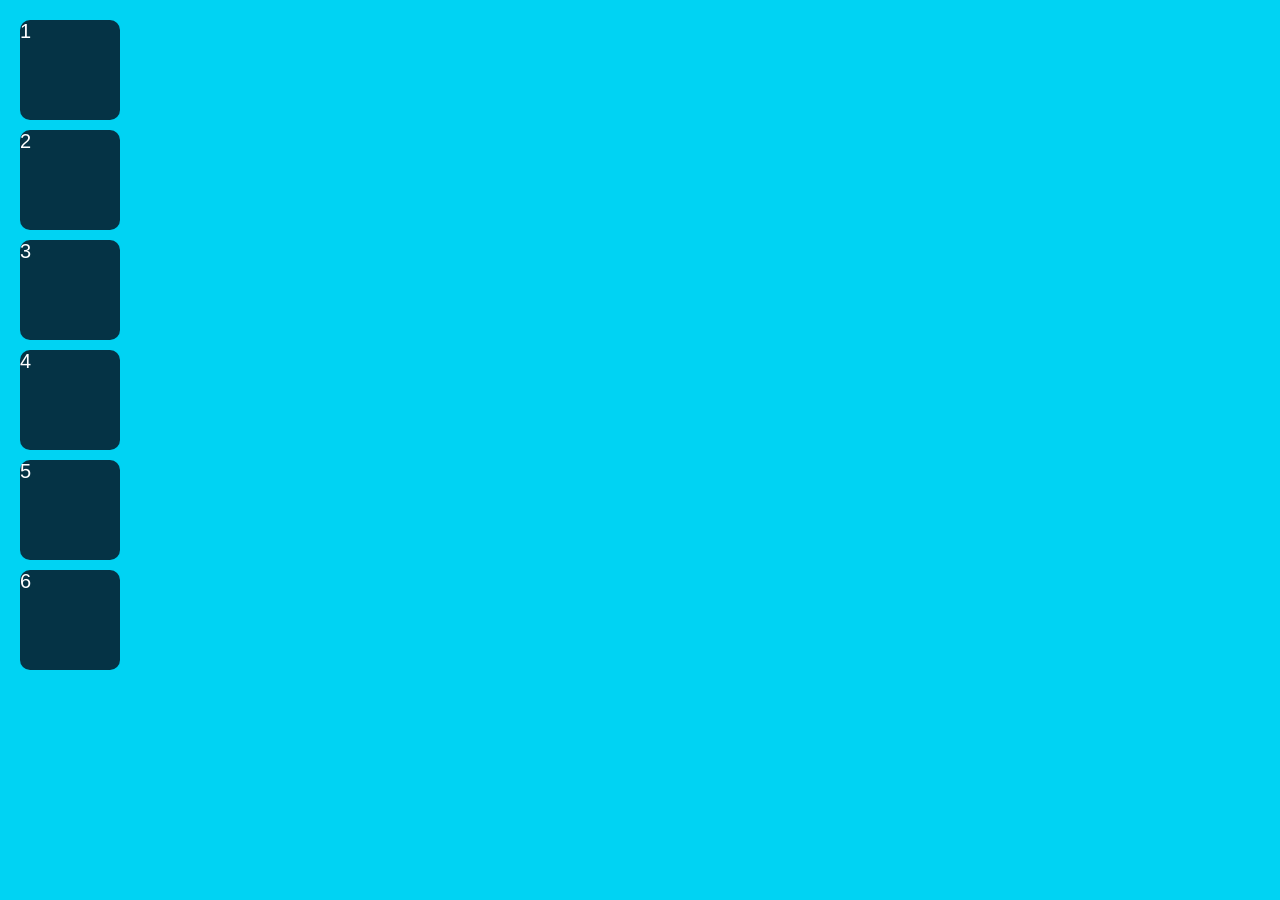
==== flexbox/index.html @ a0e12f4f "understanding flexboxes and display:flex" ====
<!DOCTYPE html>
<html lang="pt-br">
<head>
    <!--Vídeo: https://youtu.be/YRolwGSte9g?t=414-->
    <!--TENTE ME COPIAR!-->
    <meta charset="UTF-8">
    <meta name="viewport" content="width=device-width, initial-scale=1.0">
    <title>Flexbox</title>

    <link rel="stylesheet" href="style.css">
</head>
<body>
    <div class="container">

        <div class="item">1</div>
        <div class="item">2</div>
        <div class="item">3</div>
        <div class="item">4</div>
        <div class="item">5</div>
        <div class="item">6</div>
    </div>
    
</body>
</html>
---- flexbox/style.css ----
*{
    margin: 0;
    padding: 0;
    box-sizing: border-box;
}

.container{
    background-color: oklch(78.9% 0.154 211.53);
    height: 100vh;
    width:100vw;
    padding: 10px;
}

.item{
    background-color: oklch(30.2% 0.056 229.695);
    color:#fff;
    margin:10px;
    width:100px;
    height: 100px;

    font-size: 20px;
    font-family: Arial, Helvetica, sans-serif;
    border-radius: 10%;
}
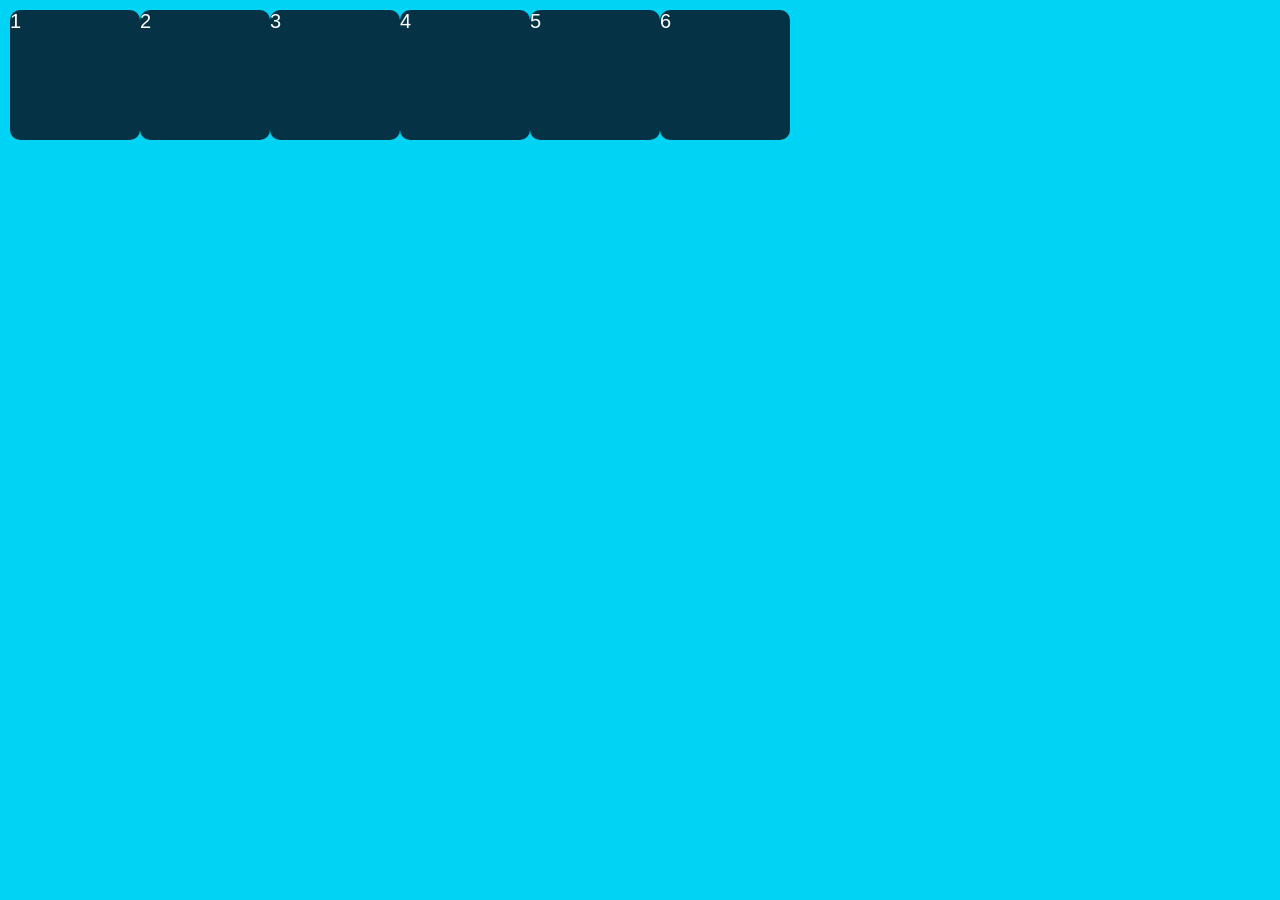
==== commit fcda3449: "playing with som  flex-conteiner properties" ====
--- a/flexbox/index.html
+++ b/flexbox/index.html
@@ -1,7 +1,8 @@
 <!DOCTYPE html>
 <html lang="pt-br">
 <head>
-    <!--Vídeo: https://youtu.be/YRolwGSte9g?t=414-->
+    <!--Vídeo: https://youtu.be/YRolwGSte9g?t=843
+    -->
     <!--TENTE ME COPIAR!-->
     <meta charset="UTF-8">
     <meta name="viewport" content="width=device-width, initial-scale=1.0">
@@ -18,6 +19,7 @@
         <div class="item">4</div>
         <div class="item">5</div>
         <div class="item">6</div>
+       
     </div>
     
 </body>
--- a/flexbox/style.css
+++ b/flexbox/style.css
@@ -8,17 +8,25 @@
     background-color: oklch(78.9% 0.154 211.53);
     height: 100vh;
     width:100vw;
-    padding: 10px;
+    padding: 10px; /* como isso + diaply:flex afeta a margem do contaaner? */
+    display:flex;
+
+
+    align-content: flex-start;
+
+
+
+
 }
 
 .item{
     background-color: oklch(30.2% 0.056 229.695);
     color:#fff;
-    margin:10px;
-    width:100px;
-    height: 100px;
+    /*margin:10px;*/
+    width:130px;
+    height: 130px;
 
     font-size: 20px;
     font-family: Arial, Helvetica, sans-serif;
-    border-radius: 10%;
+    border-radius: 10px;
 }
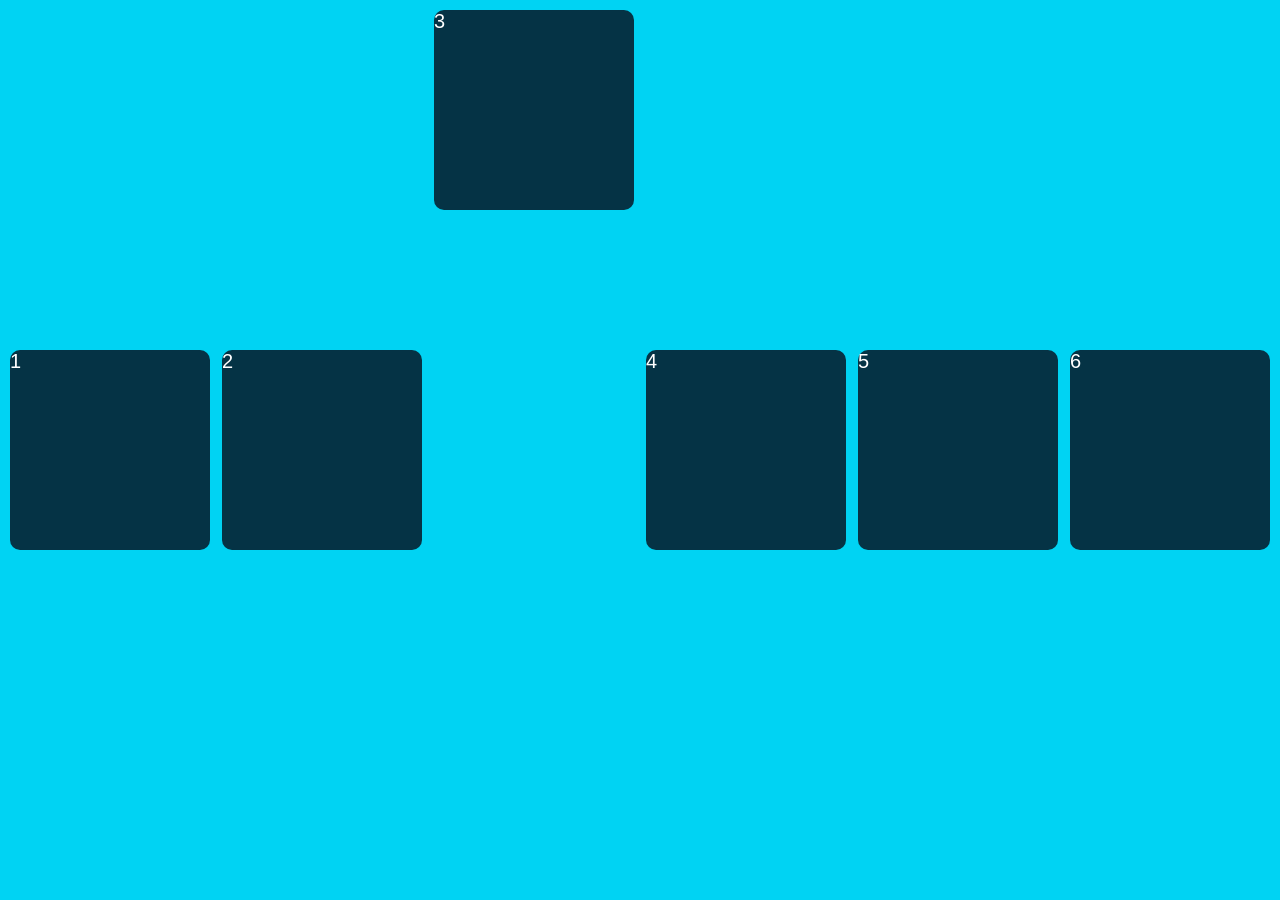
==== commit 5783fd56: "playing with the layou of the todo items" ====
--- a/flexbox/index.html
+++ b/flexbox/index.html
@@ -9,16 +9,21 @@
     <title>Flexbox</title>
 
     <link rel="stylesheet" href="style.css">
+
+    <style>
+
+    </style>
 </head>
 <body>
     <div class="container">
 
         <div class="item">1</div>
         <div class="item">2</div>
-        <div class="item">3</div>
+        <div class="item item-static">3</div>
         <div class="item">4</div>
         <div class="item">5</div>
         <div class="item">6</div>
+        
        
     </div>
     
--- a/flexbox/style.css
+++ b/flexbox/style.css
@@ -12,9 +12,11 @@
     display:flex;
 
 
-    align-content: flex-start;
+    justify-content: space-between;
 
+    gap:10px;
 
+    align-items: center;
 
 
 }
@@ -23,10 +25,20 @@
     background-color: oklch(30.2% 0.056 229.695);
     color:#fff;
     /*margin:10px;*/
-    width:130px;
-    height: 130px;
+    width:200px;
+    height: 200px;
 
     font-size: 20px;
     font-family: Arial, Helvetica, sans-serif;
     border-radius: 10px;
+    
+    
+    order:2;
+
+}
+
+.item-static{
+    /*flex-basis: 30px;*/    
+    align-self: flex-start;
+    
 }
